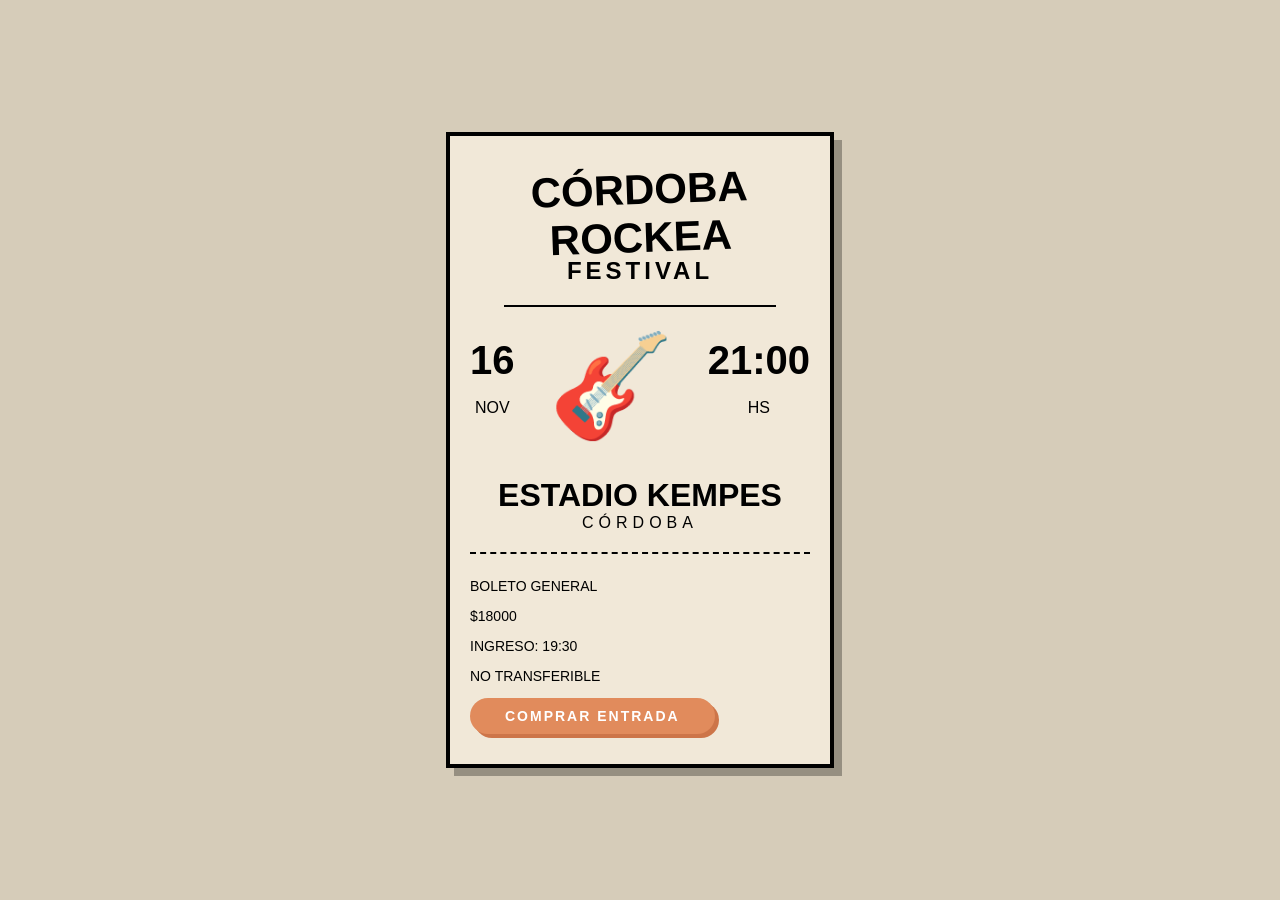
==== index.html @ 31ddbb54 "agrego" ====
<!DOCTYPE html>
<html lang="es">

<head>
    <meta charset="UTF-8">
    <meta name="viewport" content="width=device-width, initial-scale=1.0">
    <title>Poster Rock</title>
    <link rel="stylesheet" href="style.index.css">
</head>

<body>

    <div class="poster">

        <h1>CÓRDOBA ROCKEA</h1>
        <h2>FESTIVAL</h2>

        <div class="linea"></div>

        <div class="contenido">

            <div class="fecha">
                <span>16</span>
                <p>NOV</p>
            </div>

            <div class="guitarra" style="justify-content: center;">
                🎸
            </div>

            <div class="hora">
                <span>21:00</span>
                <p>HS</p>
            </div>

        </div>


        <h3>ESTADIO KEMPES</h3>
        <p class="ciudad">CÓRDOBA</p>

        <div class="datos">
            <p>BOLETO GENERAL</p>
            <p>$18000</p>
            <p>INGRESO: 19:30</p>
            <p>NO TRANSFERIBLE</p>
        </div>

        <div class="ticket">
            <button>COMPRAR ENTRADA</button>
        </div>

    </div>

</body>

</html>
---- style.index.css ----
body {
    margin: 0;
    height: 100vh;
    display: flex;
    justify-content: center;
    align-items: center;
    background: #d6ccb9;
    font-family: Arial, Helvetica, sans-serif;
}

.poster {
    width: 340px;
    background: #f1e8d8;
    border: 4px solid black;
    padding: 20px;
    box-shadow: 8px 8px 0px rgba(0, 0, 0, 0.3);
}

/* texto arriba */
.mini-texto {
    text-align: center;
    font-size: 10px;
    letter-spacing: 2px;
}

/* titulo */
h1 {
    text-align: center;
    font-size: 42px;
    margin: 10px 0 0;
    transform: rotate(-2deg);
}

h2 {
    text-align: center;
    margin-top: -5px;
    letter-spacing: 4px;
}

/* linea */
.linea {
    width: 80%;
    height: 2px;
    background: black;
    margin: auto;
}

/* seccion principal */
.contenido {
    display: flex;
    justify-content: space-between;
    align-items: center;
    margin-top: 20px;
}

.fecha,
.hora {
    text-align: center;
}

.fecha span,
.hora span {
    font-size: 40px;
    font-weight: bold;
}

/* guitarra */
.guitarra {
    font-size: 100px;

}

/* estadio */
h3 {
    text-align: center;
    margin-bottom: 0;
    font-size: 32px;
}

.ciudad {
    text-align: center;
    letter-spacing: 5px;
    margin-top: 0;
}

/* info */
.datos {
    margin-top: 20px;
    border-top: 2px dashed black;
    padding-top: 10px;
    font-size: 14px;
}



.ticket button {
    margin-bottom: 10px;
    background-color: #e18b5c;
    color: #ffffff;
    border: none;
    padding: 10px 35px;
    border-radius: 50px;
    font-size: 14px;
    font-weight: bold;
    cursor: pointer;
    box-shadow: 4px 4px 0 #cd7549;
    text-transform: uppercase;
    letter-spacing: 2px;
}
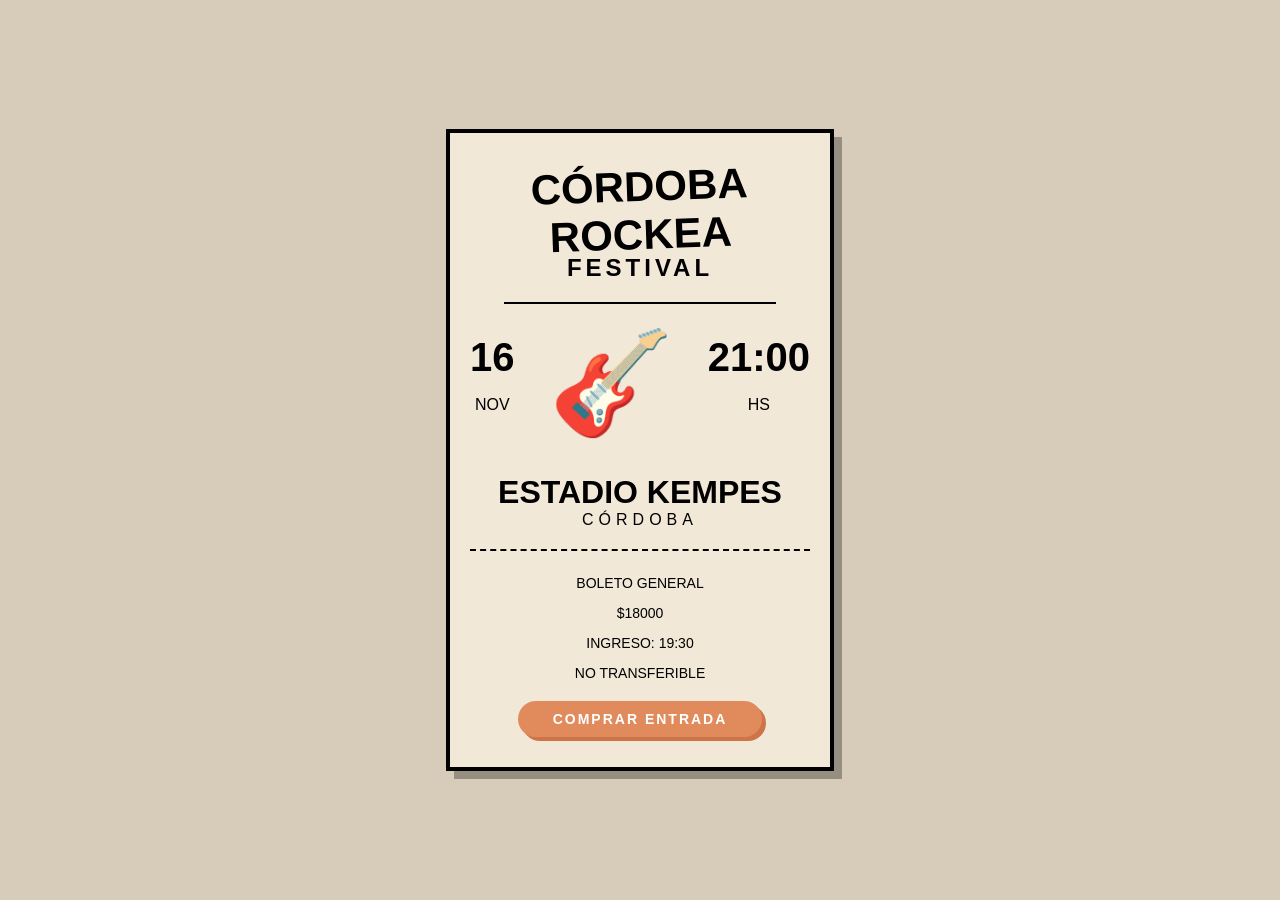
==== commit 0e59fd2f: "agrego" ====
--- a/index.html
+++ b/index.html
@@ -40,14 +40,16 @@
         <p class="ciudad">CÓRDOBA</p>
 
         <div class="datos">
-            <p>BOLETO GENERAL</p>
-            <p>$18000</p>
-            <p>INGRESO: 19:30</p>
-            <p>NO TRANSFERIBLE</p>
+            <p style="text-align: center;">BOLETO GENERAL</p>
+            <p style="text-align: center;">$18000</p>
+            <p style="text-align: center;">INGRESO: 19:30</p>
+            <p style="text-align: center;">NO TRANSFERIBLE</p>
         </div>
 
         <div class="ticket">
-            <button>COMPRAR ENTRADA</button>
+            <a href="formulario.html">
+                <button>COMPRAR ENTRADA</button>
+            </a>
         </div>
 
     </div>
--- a/style.index.css
+++ b/style.index.css
@@ -16,14 +16,13 @@
     box-shadow: 8px 8px 0px rgba(0, 0, 0, 0.3);
 }
 
-/* texto arriba */
+
 .mini-texto {
     text-align: center;
     font-size: 10px;
     letter-spacing: 2px;
 }
 
-/* titulo */
 h1 {
     text-align: center;
     font-size: 42px;
@@ -37,7 +36,6 @@
     letter-spacing: 4px;
 }
 
-/* linea */
 .linea {
     width: 80%;
     height: 2px;
@@ -45,7 +43,6 @@
     margin: auto;
 }
 
-/* seccion principal */
 .contenido {
     display: flex;
     justify-content: space-between;
@@ -64,13 +61,11 @@
     font-weight: bold;
 }
 
-/* guitarra */
 .guitarra {
     font-size: 100px;
 
 }
 
-/* estadio */
 h3 {
     text-align: center;
     margin-bottom: 0;
@@ -83,7 +78,6 @@
     margin-top: 0;
 }
 
-/* info */
 .datos {
     margin-top: 20px;
     border-top: 2px dashed black;
@@ -91,7 +85,11 @@
     font-size: 14px;
 }
 
-
+.ticket {
+    margin-top: 20px;
+    display: flex;
+    justify-content: center;
+}
 
 .ticket button {
     margin-bottom: 10px;
